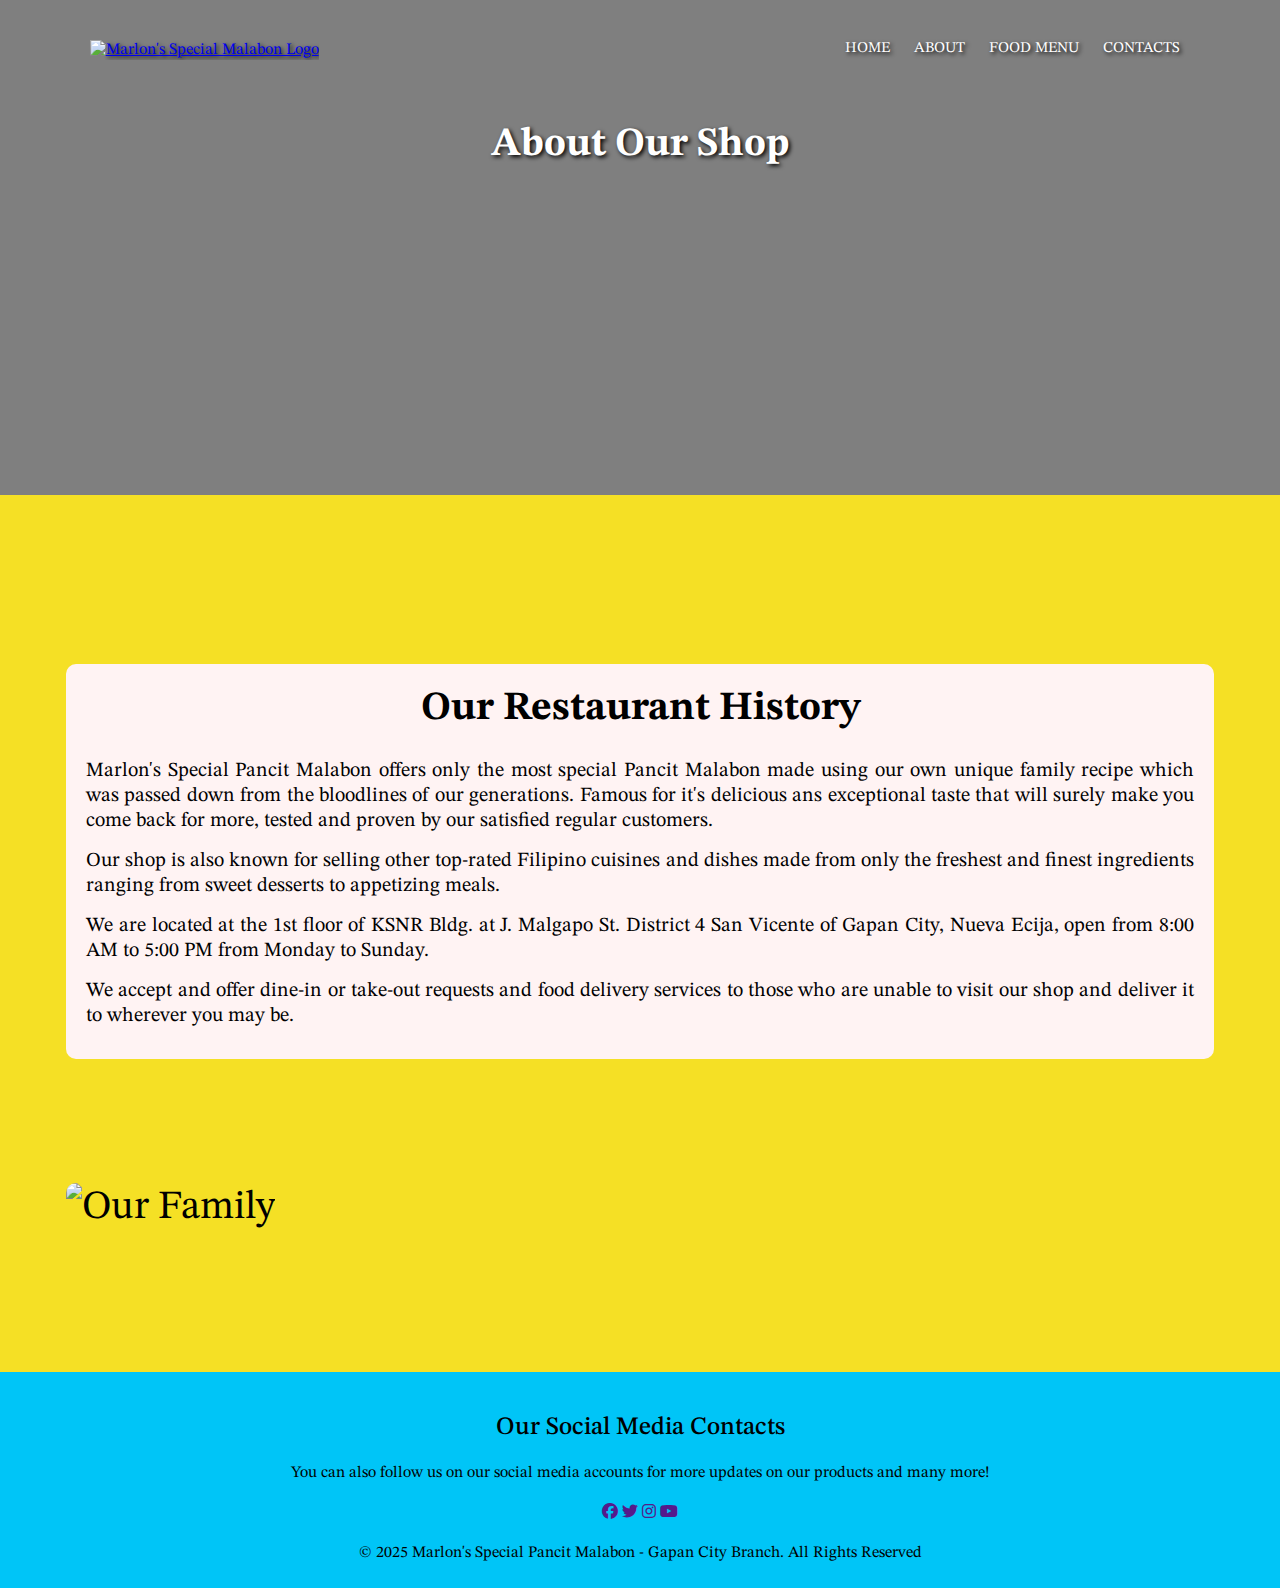
==== About.html @ 2e0d9ad9 "Added all files to Repository" ====
<!DOCTYPE html>
<html>
<head lang="en">
   <meta charset="UTF-8">
   <meta name="viewport" content="with=device-width, initial-scale=1.0">
   <title> Marlon's Special Pancit Malabon - Gapan City Branch </title>
   <link rel="stylesheet" href="style.css">
   <link rel="stylesheet" href="https://cdnjs.cloudflare.com/ajax/libs/font-awesome/6.6.0/css/all.min.css">
   <link rel="preconnect" href="https://fonts.googleapis.com">
   <link rel="preconnect" href="https://fonts.gstatic.com" crossorigin>
   <link href="https://fonts.googleapis.com/css2?family=STIX+Two+Text:ital,wght@0,400..700;1,400..700&display=swap" rel="stylesheet">
   <link rel="icon" type="image/x-icon" href="Images/favicon.ico">
</head>
<body>
<section class="Second-Main">
   <nav>
      <a href="index.html"><img src="Images/Marlon's Logo.png" alt="Marlon's Special Malabon Logo"></a>
      <div class="navigation" id="navigation">
         <i class="fa fa-times" onclick="hidetheMenu()"></i>
         <ul> 
            <li><a href="index.html">HOME</a></li>
            <li><a href="About.html">ABOUT</a></li>
            <div class="dropdown">
            <li><a href="Menu.html">FOOD MENU</a></li>
            <div class="dropdown-content"> 
               <a href="#Malabon" target="_blank">Our Specialty </a>
               <a href="#Rice-Meals" target="_blank"> Rice Meals </a>
               <a href="#Short-Orders" target="_blank"> Short Orders </a>
               <a href="#Snacks" target="_blank"> Snacks </a>
               <a href="#Drinks" target="_blank"> Drinks </a>
            </div>
            </div>
            <li><a href="Contacts.html">CONTACTS</a></li>
         </ul>
      </div>
      <i class="fa fa-bars" onclick="showtheMenu()"></i>
   </nav>
   <h1> About Our Shop </h1>
</section>

<!--About: Shop Content-->
<section class="Shop-Content" id="ABOUT">
   <div class="Content-Row">
      <div class="Content-Column"> 
         <div class="Border">
         <h2> Our Restaurant History </h2>
         <p> Marlon's Special Pancit Malabon offers only the most special Pancit Malabon made using our own unique family recipe which was passed down from the bloodlines of our generations. Famous for it's delicious ans exceptional taste that will surely make you come back for more, tested and proven by our satisfied regular customers. </p>
         <p> Our shop is also known for selling other top-rated Filipino cuisines and dishes made from only the freshest and finest ingredients ranging from sweet desserts to appetizing meals. </p>
         <p> We are located at the 1st floor of KSNR Bldg. at J. Malgapo St. District 4 San Vicente of Gapan City, Nueva Ecija, open from 8:00 AM to 5:00 PM from Monday to Sunday. </p>
         <p> We accept and offer dine-in or take-out requests and food delivery services to those who are unable to visit our shop and deliver it to wherever you may be.</p>
         </div>
      </div>
         <div class="Content-Column"> 
            <img src="Images/MalabonFamily.png" alt="Our Family">
         </div>
   </div>
</section>


<!--Footer: Other Media-->
<section class="Footer-Media">
   <h3> Our Social Media Contacts </h3>
   <p> You can also follow us on our social media accounts for more updates on our products and many more!</p>
<div class="Media-Icons">
   <a href=""><i class="fab fa-facebook"></i></a>
   <a href=""><i class="fab fa-twitter"></i></a>
   <a href=""><i class="fab fa-instagram"></i></a>
   <a href=""><i class="fab fa-youtube"></i></a>
</div>
   <p> © 2025 Marlon's Special Pancit Malabon - Gapan City Branch. All Rights Reserved </p>  
</section>

<!--Script for Menu-->
<script>
var navigation = document.getElementById("navigation");
function showtheMenu(){
   navigation.style.right = "0";
}
function hidetheMenu(){
   navigation.style.right = "-220px";
}

window.addEventListener('load', function () {
    const dropdownLinks = document.querySelectorAll('.dropdown-content a');
    if (window.innerWidth <= 700) {
        dropdownLinks.forEach(link => link.removeAttribute('target'));
    }
});
</script>


</body>
</html>
---- style.css ----
*{
    margin: 0;
    padding: 0;
    font-family: "STIX Two Text", serif;
    font-optical-sizing: auto;
    font-style: normal;
  }
.Main{
    min-height: 100vh;
    width: 100%;
    background-image: url(Images/Background.png);
    background-position: center;
    background-size: cover;
    position: relative;
}
nav {
    display: flex;
    padding: 2.5% 7%;
    justify-content: space-between;
    align-items: center;
}
nav img{
    width: 150px;
    height: auto;
}
.navigation {
    flex: 1;
    text-align: right;
}
.navigation ul li {
    list-style: none;
    display: inline-block;
    padding: 6px 10px;
    position: relative;
}
.navigation ul li::after {
    content: '';
    width: 0%;
    height: 4px;
    background: #add8e6;
    display: block;
    margin: auto;
    transition: 1s;
}
.navigation ul li:hover:after {
    width: 100%;
}
.navigation ul li a {
   color:#ffffff;
   text-decoration: none;
   font-size: 15px;
}
.Front {
    width: 80%;
    color: #ffffff;
    position: absolute;
    top: 50%;
    left: 50%;
    transform: translate(-50%,-50%);
    text-align: center;
}
.Front h1 {
    font-size: 55px;
    text-shadow: #000000 2px 2px 4px;
}
.Front p {
    margin: 12px 0 42px;
    font-size: 15px;
    color: #ffffff;
    text-shadow: #000000 2px 2px 4px;
}
.New-Tab {
    display: inline-block;
    text-decoration: none;
    color: #ffffff;
    border: 2px solid #ffffff;
    padding: 10px 30px;
    font-size: 15px;
    background: transparent;
    position: relative;
    cursor: pointer;
}
.New-Tab:hover{
    border: 2px solid #ffa500;
    background: #ffa500;
    transition: 2s;
}
nav .fa {
    display: none;
}
.dropdown {
    position: relative;
    display: inline-block;
    text-align: left;
  }
.dropdown-content {
    display: none;
    position: absolute;
    background-color: #f53b3b;
    min-width: 160px;
    z-index: 1;
  }
.dropdown-content a {
    color: #ffffff;
    padding: 12px 16px;
    text-decoration: none;
    display: block;
  }
.dropdown-content a:hover {
    background-color: #eeeb42
}
.dropdown:hover .dropdown-content {
    display: block;
  }
  
@media(max-width: 700px) {
    .Front h1 {
        font-size: 25px;
    }
    .navigation ul li{
        display: block;
    }
    .navigation {
        position: fixed;
        background: #ff8c00;
        height: 100vh;
        width: 220px;
        top: 0;
        right: -220px;
        text-align: left;
        z-index: 2;
        transition: 1.5s;
    }
    .navigation ul{
        padding: 10px;
    }
    nav .fa{
        display: block;
        color: #ffffff;
        margin: 5px;
        font-size: 20px;
        cursor: pointer;
    }
    nav img {
        width: 90px;
        height: auto;
    }
}
/**For What We Offer**/

.First {
    width: 100%;
    margin: auto;
    text-align: center;
    padding-top: 100px;
    background: #f5e025;
}
.First h1 {
    font-size: 40px;
    margin-bottom: 15px;
    color: #000000;
}
.First p {
    font-size: 20px;
    margin-bottom: 50px;
    color: #000000;
}
.First-Box {
    width: 20%;
    padding: 2px;
    flex-basis: 30%;
    border-radius: 15px;
    margin: 0 10px 30px 10px;
    position: relative;
    overflow: hidden;
    box-sizing: border-box;
    display: flex;
    justify-content: center;
    align-items: center;
    flex-direction: row;
}
.First-Line {
    display: flex;
    flex-wrap: wrap;
    justify-content: space-between;
}
.First-Line::after {
    content: "";
    clear: both;
    display: table;
}
.First-Box img, .First-Box-Second img {
    width: 100%;
    height: auto;
    border-radius: 5px;
    display: block;
}
.Photo-Layer {
    background: transparent;
    height: 100%;
    width: 100%;
    position: absolute;
    top: 0;
    left: 0;
    transition: 1s;
}
.Photo-Layer:hover {
    background: #00c5f7;
}
.Photo-Layer h2 {
    color: #ffffff;
    font-size: 25px;
    width: 100%;
    font-weight: 600;
    position: absolute;
    bottom: 0;
    left: 50%;
    transform: translateX(-50%);
    opacity: 0;
    transition: 1s;
}
.Photo-Layer:hover h2 {
    bottom: 48%;
    opacity: 1;
}
.Photo-Layer h3 {
    color: #ffffff;
    font-size: 40px;
    width: 100%;
    font-weight: 600;
    position: absolute;
    top: 60%;
    left: 50%;
    transform: translateX(-50%);
    opacity: 0;
    transition: 1s;
}
.Photo-Layer:hover h3 {
    bottom: 48%;
    opacity: 1;
}
@media screen and (max-width: 700px) {
    .First-Line{
        display: flex;
        flex-direction: column;
        align-items: center;
    }
    .First h1 {
        font-size: 35px;
        text-align: center;
    }
    .First-Box {
        width: 90%;
    }
}

/**For Other Products We Offer**/
.Second {
    width: 100%;
    margin: auto;
    text-align: center;
    padding-top: 90px;
    background: #f5e025;
}
.Second h1 {
    font-size: 40px;
    margin-bottom: 15px;
    color: #000000;
}
.Second p {
    font-size: 20px;
    margin-bottom: 50px;
    color: #000000;
}
.Second-Box {
    width: 33.33%;
    padding: 2px;
    flex-basis: 30%;
    border-radius: 15px;
    margin: 0 15px 40px 15px;
    position: relative;
    overflow: hidden;
    box-sizing: border-box;
}
.Second-Line {
    display: flex;
    flex-wrap: wrap;
    justify-content: space-between;
}
.Second-Line::after {
    content: "";
    clear: both;
    display: table;
}
.Second-Box img {
    width: 100%;
    height: auto;
    border-radius: 5px;
    display: block;
}
.Photo-Layer {
    background: transparent;
    height: 100%;
    width: 100%;
    position: absolute;
    top: 0;
    left: 0;
    transition: 1s;
}
.Photo-Layer:hover {
    background: #00c5f7;
}
.Photo-Layer h2 {
    color: #ffffff;
    font-size: 25px;
    width: 100%;
    font-weight: 600;
    position: absolute;
    top: 10%;
    bottom: 10%;
    left: 50%;
    transform: translateX(-50%);
    opacity: 0;
    transition: 1s;
}
.Photo-Layer:hover h2 {
    bottom: 48%;
    opacity: 1;
}
@media screen and (max-width: 700px) {
    .Second-Line{
        display: flex;
        flex-direction: column;
        align-items: center;
    }
    .Second h1 {
        font-size: 35px;
        text-align: center;
    }
    .Second-Box {
        width: 90%;
    }
    .Photo-Layer h2 {
        font-size: 20px;
    }
}


/**For Ratings**/

.Third {
    width: 100%;
    margin: auto;
    text-align: center;
    padding-top: 100px;
    padding-bottom: 20px;
    background: #f5e025;
}
.Third h1 {
    font-size: 40px;
    margin-bottom: 15px;
    color: #000000;
}
.Third p {
    font-size: 20px;
    margin-bottom: 50px;
    color: #000000;
}
.Ratings {
    flex-basis: 44%;
    border-radius: 10px;
    margin-left: 5%;
    margin-right: 5%;
    margin-bottom: 5%;
    text-align: justify;
    background: #c8fffc;
    padding: 20px;
    display: flex;
    cursor: pointer;
    box-sizing: border-box;
    box-shadow: #000000;
}
.Ratings img {
    height: 40px;
    border-radius: 50%;
    margin-right: 30px;
    margin-left: 10px;
}
.Ratings p {
    padding: 0;
    font-size: 20px;
    margin-bottom: 5px;
}
.Ratings h3 {
    text-align: left;
    margin-top: 20px;
}
.Ratings .fa {
    margin-top: 10px;
    color: #fffb00;
    font-size: 20px;
}
.Ratings .fa-regular {
    color: #fffb00;
    font-size: 20px;
}
@media (max-width: 700px) {
    .Ratings img {
        margin-left: 0;
        margin-right: 15px;
    }
}

/**For Contact Us**/
.Contact-Us {
    margin: 95px auto;
    width: 80%;
    background-image: linear-gradient(rgba(0,0,0,0.5),rgba(0,0,0,0.5)),url(Images/Contacts.jpg);
    background-size: cover;
    background-position: center;
    border-radius: 15px;
    text-align: center;
    padding: 90px 0;
}
.Contacting-Us {
    background: #f5e025;
    padding: 50px 0;
    background-color: #f5e025;
}
.Contact-Us h1 {
    font-size: 40px;
    color: #ffffff;
    margin-bottom: 35px;
    padding: 0;
    text-shadow: #000000 2px 2px 4px;
}
@media (max-width: 700px) 
{
    .Contact-Us h1 {
        font-size: 25px;
    }
}

/**For Footer**/
.Footer-Media {
    width: 100%;
    padding: 25px 0;
    text-align: center;
    background: #00c5f7
}
.Footer-Media h3 {
    margin-bottom: 20px;
    margin-top: 15px;
    font-weight: 500;
    font-size: 25px;
}
.Media-Icons {
    color: #2387e4;
    margin: 0 10px;
    padding: 20px 0;
    cursor: pointer;
}

/**About Us**/
.Second-Main {
    height: 55vh;
    width: 100%;
    background-image: linear-gradient(rgba(0,0,0,0.5),rgba(0,0,0,0.5)),url(Images/Background\ 3.png);
    background-repeat: no-repeat;
    background-size: cover;
    background-position: center;
    color: #ffffff;
    text-shadow: #000000 2px 2px 4px;
    text-align: center;
}
.Second-Main h1 {
    margin-top: 20px;
    font-size: 40px;
}
.Shop-Content {
    width: 100%;
    margin: auto;
    padding-top: 75px;
    padding-bottom: 45px;
    font-size: 40px; 
    background: #f5e025;
}
.Content-Column {
    padding: 30px 2px;
    flex-basis: 48%;
    text-align: justify;
    margin: 5%;
}
.Content-Column img {
    width: 100%;
    height: auto;
    border-radius: 10px;
}
.Content-Column h2 {
    padding-top: 0;
    margin-bottom: 20px;
    font-size: 40px;
    text-align: center;
}
.Content-Column p {
    padding: 5px 0 10px;
    font-size: 20px;
}
.New-Red-Tab {
    border: 1px solid #ffa500;
    background: transparent;
    color: #ffa500;
}
.New-Red-Tab:hover {
    color: #ffffff;

}
.Border {
    background:#fff3f3;
    transition: 0.5s;
    border-radius: 10px;
    padding: 20px;
}
.Border:hover {
    box-shadow: 0 0 30px 10px rgb(0, 0, 0, 0.5 )
}
@media (max-width: 700px) {
    .Content-Column {
        width: 95%;
        text-align: center;
        margin: 20px 5px;
    }
    .Content-Column img {
        width: 90%;
        height: auto;
        margin: 0 auto;
        display: block;
    }
    .Shop-Content {
        font-size: 25px;
    }
    .Content-Column h2 {
        font-size: 30px;
    }
    .Content-Column p {
        font-size: 15px;
    }
}

/**Food Menu**/ 
.Menu-Container {
    display: flex;
    justify-content: center;
    flex-wrap: wrap;
    margin-top: 90px;
}
.Menu {
    width: 350px;
    background-color: #f0f0f0;
    border-radius: 10px;
    overflow: hidden;
    margin: 30px;
}
.Menu:hover {
    box-shadow: 0 0 30px 10px rgb(0, 0, 0, 0.5);
    opacity: 1;
    transform: scale(1.1);
}
.Menu img {
    width: 100%;
    height: auto;
}
.Menu-Content {
    padding: 15px;
}
.Menu-Content h2 {
    font-size: 30px;
    margin-bottom: 10px;
}
.Menu-Content p {
    color: #000000;
    font-size: 25px;
}
.Menu-Content h3 {
    font-size: 45px;
    margin-bottom: 10px;
}
@media (max-width: 700px) {
    .Menu {
        width: 250px;
        margin: 20px;
    }
    .Menu-Content h2 {
        font-size: 26px;
    }
    .Menu-Content p {
        font-size: 18px;
    }
    .Menu-Content h3 {
        font-size: 32px;
        margin-bottom: 5px;
    }
}


/**Contacts**/
.Contact-Location {
    width: 100%;
    margin: auto;
    padding: 75px 0;
    padding-left: 5%;
    background:#f5e025;
}
.Contact-Location iframe {
    width: 90%;
}
.Contacts {
    width: 100%;
    margin: 0;
    padding: 90px 25px;
    background:#f5e025;
    box-sizing: border-box;
}
.Contacts-Column {
    flex-basis: 50%;
    margin-bottom: 30px;
}
.Contacts-Column div {
    display: flex;
    align-items: center;
    margin-bottom: 45px;
}
.Contacts-Column div .fa {
    font-size: 30px;
    color: #f53b3b;
    margin: 15px;
    margin-right: 35px;
}
.Contacts-Column div p {
    padding: 0;
}
.Contacts-Column div h4 {
    font-size: 22px;
    margin-bottom: 7px;
    color: #000000;
    font-weight: 500;
}
.Contacts-Column input, .Contacts-Column textarea {
    width: 100%;
    padding: 20px;
    margin-bottom: 22px;
    outline: none;
    border: 1px solid #bbbbbb;
    box-sizing: border-box;
}
textarea::placeholder {
    color: #777777; 
    font-size: 15px; 
    opacity: 1; 
}
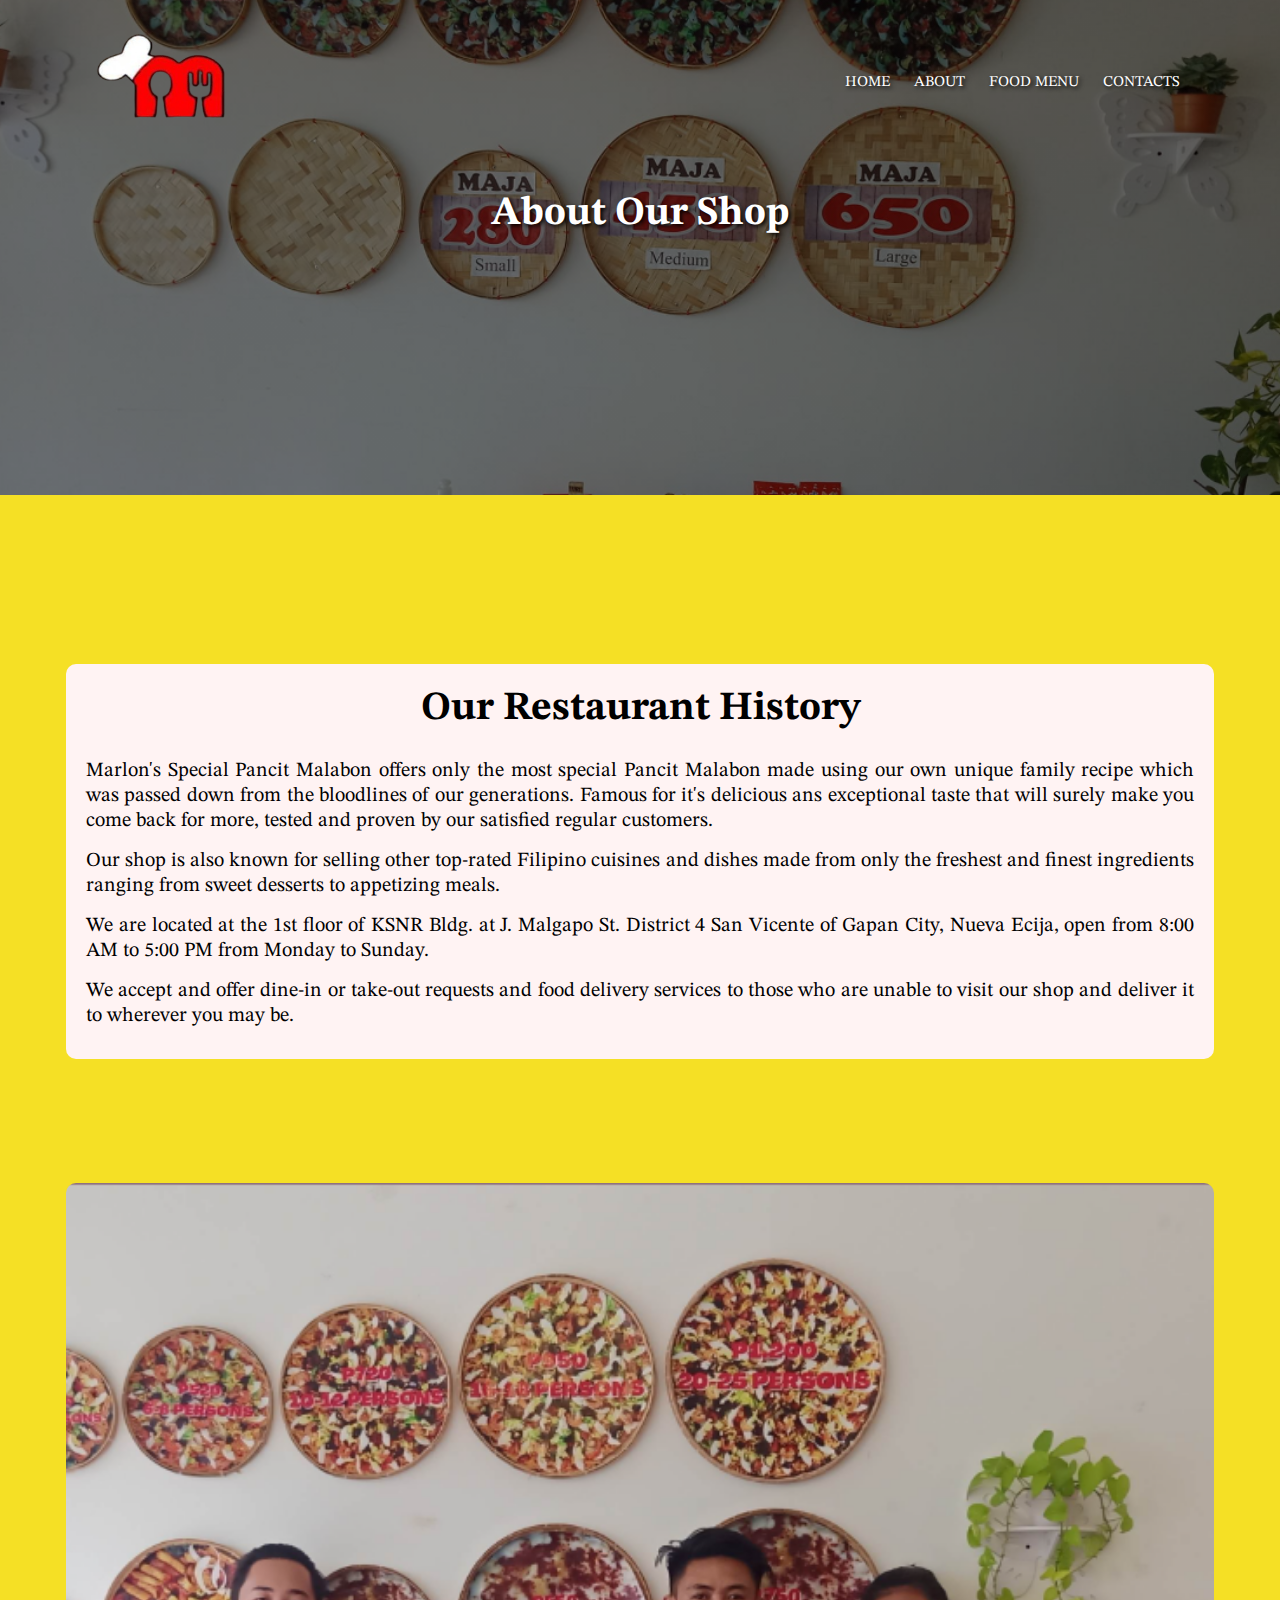
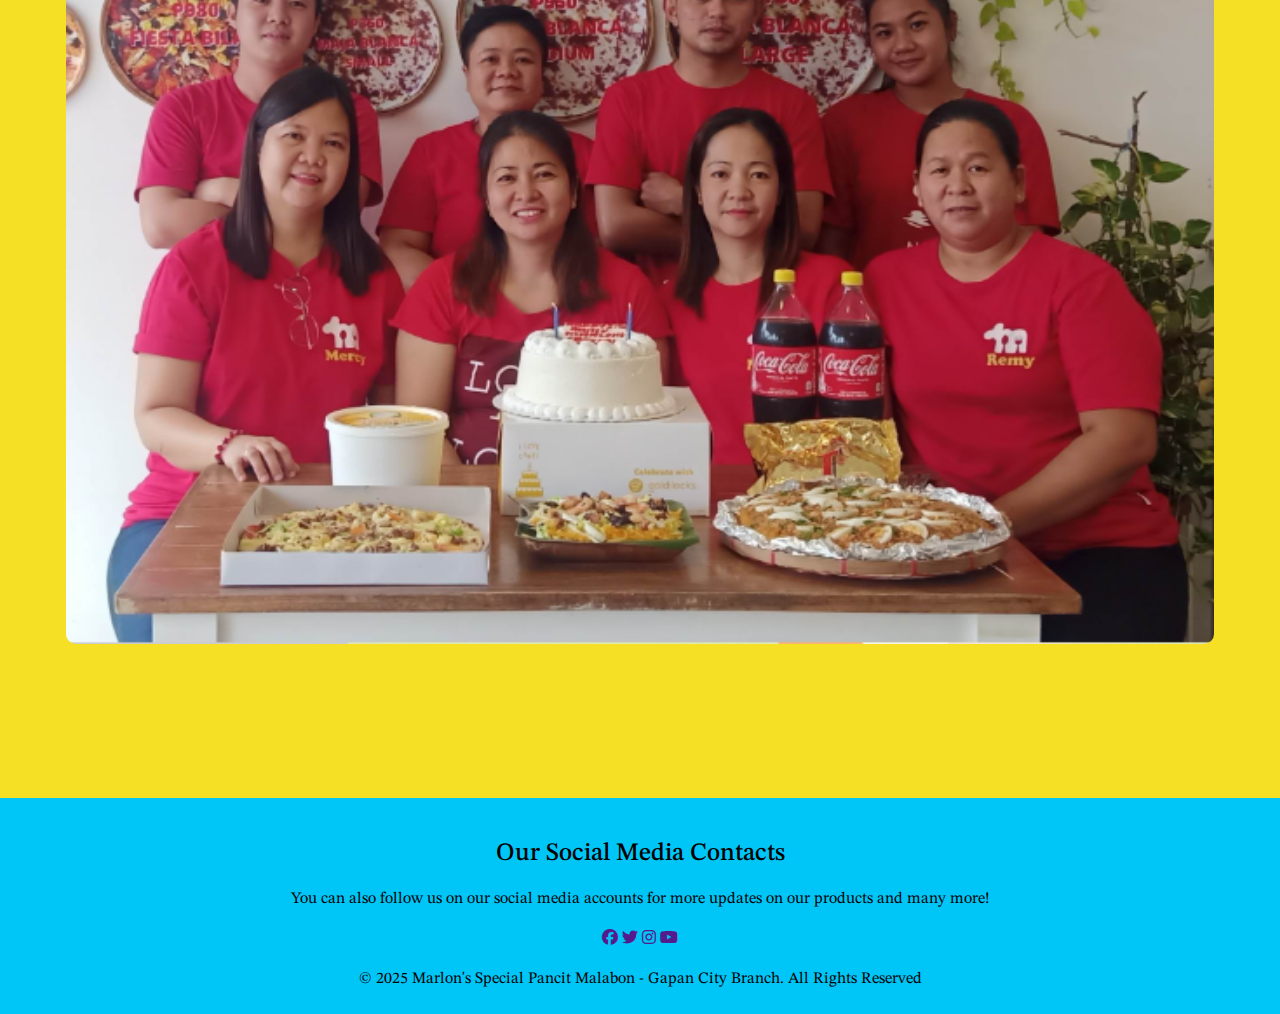
==== commit c549be7e: "Updated all html files" ====
--- a/About.html
+++ b/About.html
@@ -1,6 +1,6 @@
 <!DOCTYPE html>
-<html>
-<head lang="en">
+<html lang="en">
+<head>
    <meta charset="UTF-8">
    <meta name="viewport" content="with=device-width, initial-scale=1.0">
    <title> Marlon's Special Pancit Malabon - Gapan City Branch </title>
@@ -23,11 +23,11 @@
             <div class="dropdown">
             <li><a href="Menu.html">FOOD MENU</a></li>
             <div class="dropdown-content"> 
-               <a href="#Malabon" target="_blank">Our Specialty </a>
-               <a href="#Rice-Meals" target="_blank"> Rice Meals </a>
-               <a href="#Short-Orders" target="_blank"> Short Orders </a>
-               <a href="#Snacks" target="_blank"> Snacks </a>
-               <a href="#Drinks" target="_blank"> Drinks </a>
+               <a href="Menu.html#Malabon" target="_blank">Our Specialty </a>
+               <a href="Menu.html#Rice-Meals" target="_blank"> Rice Meals </a>
+               <a href="Menu.html#Short-Orders" target="_blank"> Short Orders </a>
+               <a href="Menu.html#Snacks" target="_blank"> Snacks </a>
+               <a href="Menu.html#Drinks" target="_blank"> Drinks </a>
             </div>
             </div>
             <li><a href="Contacts.html">CONTACTS</a></li>
@@ -79,13 +79,6 @@
 function hidetheMenu(){
    navigation.style.right = "-220px";
 }
-
-window.addEventListener('load', function () {
-    const dropdownLinks = document.querySelectorAll('.dropdown-content a');
-    if (window.innerWidth <= 700) {
-        dropdownLinks.forEach(link => link.removeAttribute('target'));
-    }
-});
 </script>
 
 
--- a/style.css
+++ b/style.css
@@ -658,3 +658,23 @@
     font-size: 15px; 
     opacity: 1; 
 }
+@media (max-width: 700px) {
+     .Contacts-Column input, .Contacts-Column textarea {
+        box-sizing: border-box; 
+    }
+    .Contacts {
+        width: 100%;
+        height: auto;
+    }
+    .Contact-Location {
+        padding: 50px 0;
+    }
+    .Contact-Location iframe {
+        width: 90%;
+        margin-left: 20px;
+    }
+    .Contacts-Column {
+        width: 95%;
+        margin: 0 auto;
+    }
+}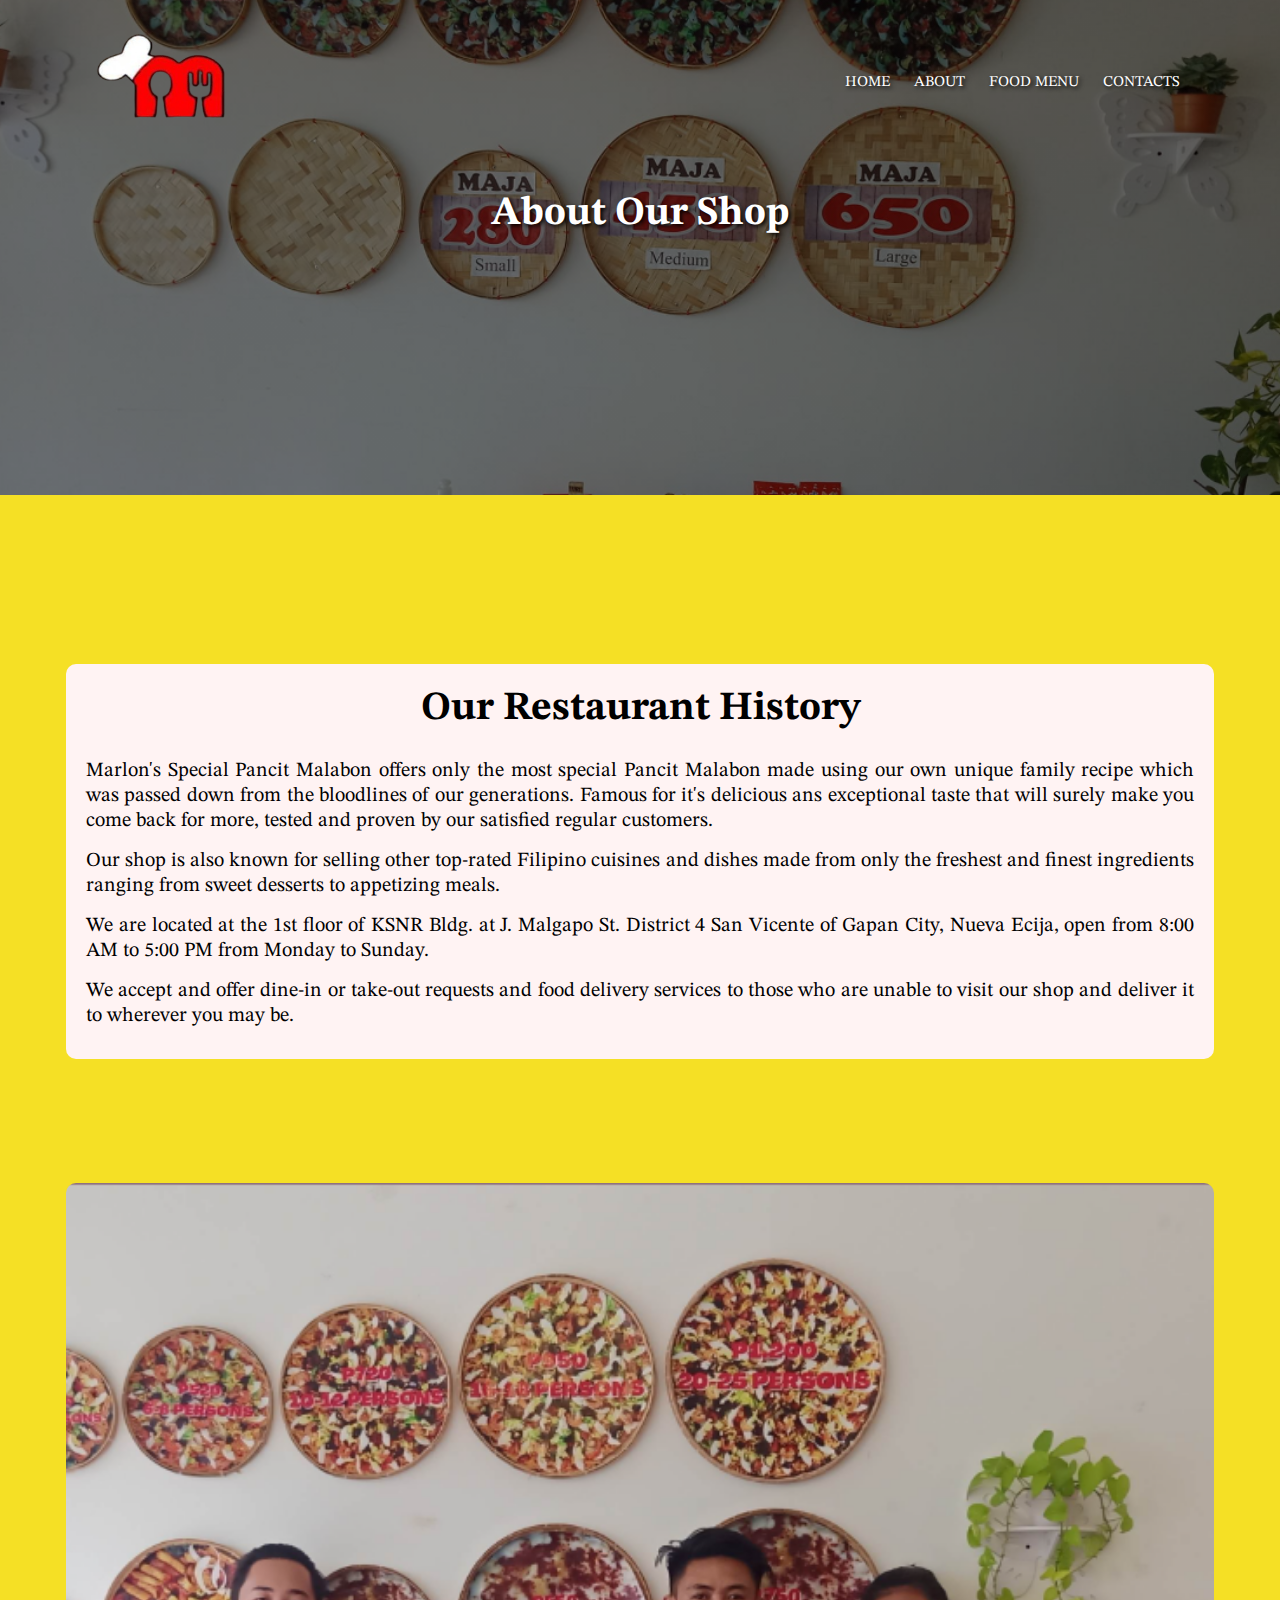
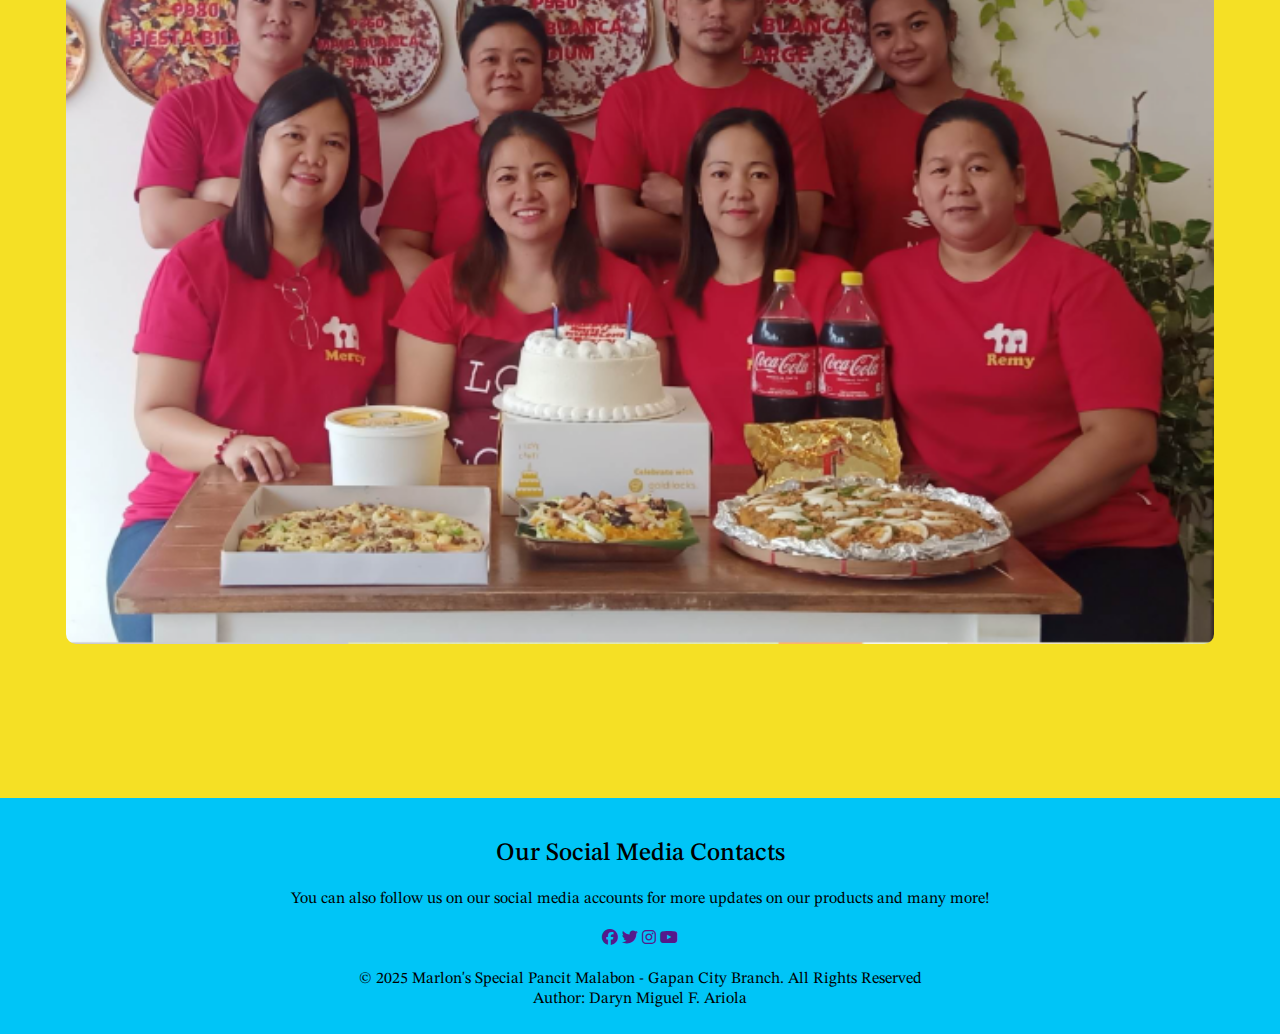
==== commit 7624311c: "Updated all files" ====
--- a/About.html
+++ b/About.html
@@ -4,6 +4,9 @@
    <meta charset="UTF-8">
    <meta name="viewport" content="with=device-width, initial-scale=1.0">
    <title> Marlon's Special Pancit Malabon - Gapan City Branch </title>
+   <meta name="keywords" content="HTML, CSS, JavaScript">
+   <meta name="description" content="The Tastiest Pancit Malabon in Gapan City!">
+   <meta name="author" content="Daryn Miguel F. Ariola">
    <link rel="stylesheet" href="style.css">
    <link rel="stylesheet" href="https://cdnjs.cloudflare.com/ajax/libs/font-awesome/6.6.0/css/all.min.css">
    <link rel="preconnect" href="https://fonts.googleapis.com">
@@ -23,11 +26,11 @@
             <div class="dropdown">
             <li><a href="Menu.html">FOOD MENU</a></li>
             <div class="dropdown-content"> 
-               <a href="Menu.html#Malabon" target="_blank">Our Specialty </a>
-               <a href="Menu.html#Rice-Meals" target="_blank"> Rice Meals </a>
-               <a href="Menu.html#Short-Orders" target="_blank"> Short Orders </a>
-               <a href="Menu.html#Snacks" target="_blank"> Snacks </a>
-               <a href="Menu.html#Drinks" target="_blank"> Drinks </a>
+               <a href="Menu.html#Malabon">Our Specialty </a>
+               <a href="Menu.html#Rice-Meals"> Rice Meals </a>
+               <a href="Menu.html#Short-Orders"> Short Orders </a>
+               <a href="Menu.html#Snacks"> Snacks </a>
+               <a href="Menu.html#Drinks"> Drinks </a>
             </div>
             </div>
             <li><a href="Contacts.html">CONTACTS</a></li>
@@ -68,6 +71,7 @@
    <a href=""><i class="fab fa-youtube"></i></a>
 </div>
    <p> © 2025 Marlon's Special Pancit Malabon - Gapan City Branch. All Rights Reserved </p>  
+   <p> Author: Daryn Miguel F. Ariola </p>
 </section>
 
 <!--Script for Menu-->
--- a/style.css
+++ b/style.css
@@ -507,9 +507,9 @@
     font-size: 20px;
 }
 .New-Red-Tab {
-    border: 1px solid #ffa500;
+    border: 1px solid #020101;
     background: transparent;
-    color: #ffa500;
+    color: #000000;
 }
 .New-Red-Tab:hover {
     color: #ffffff;
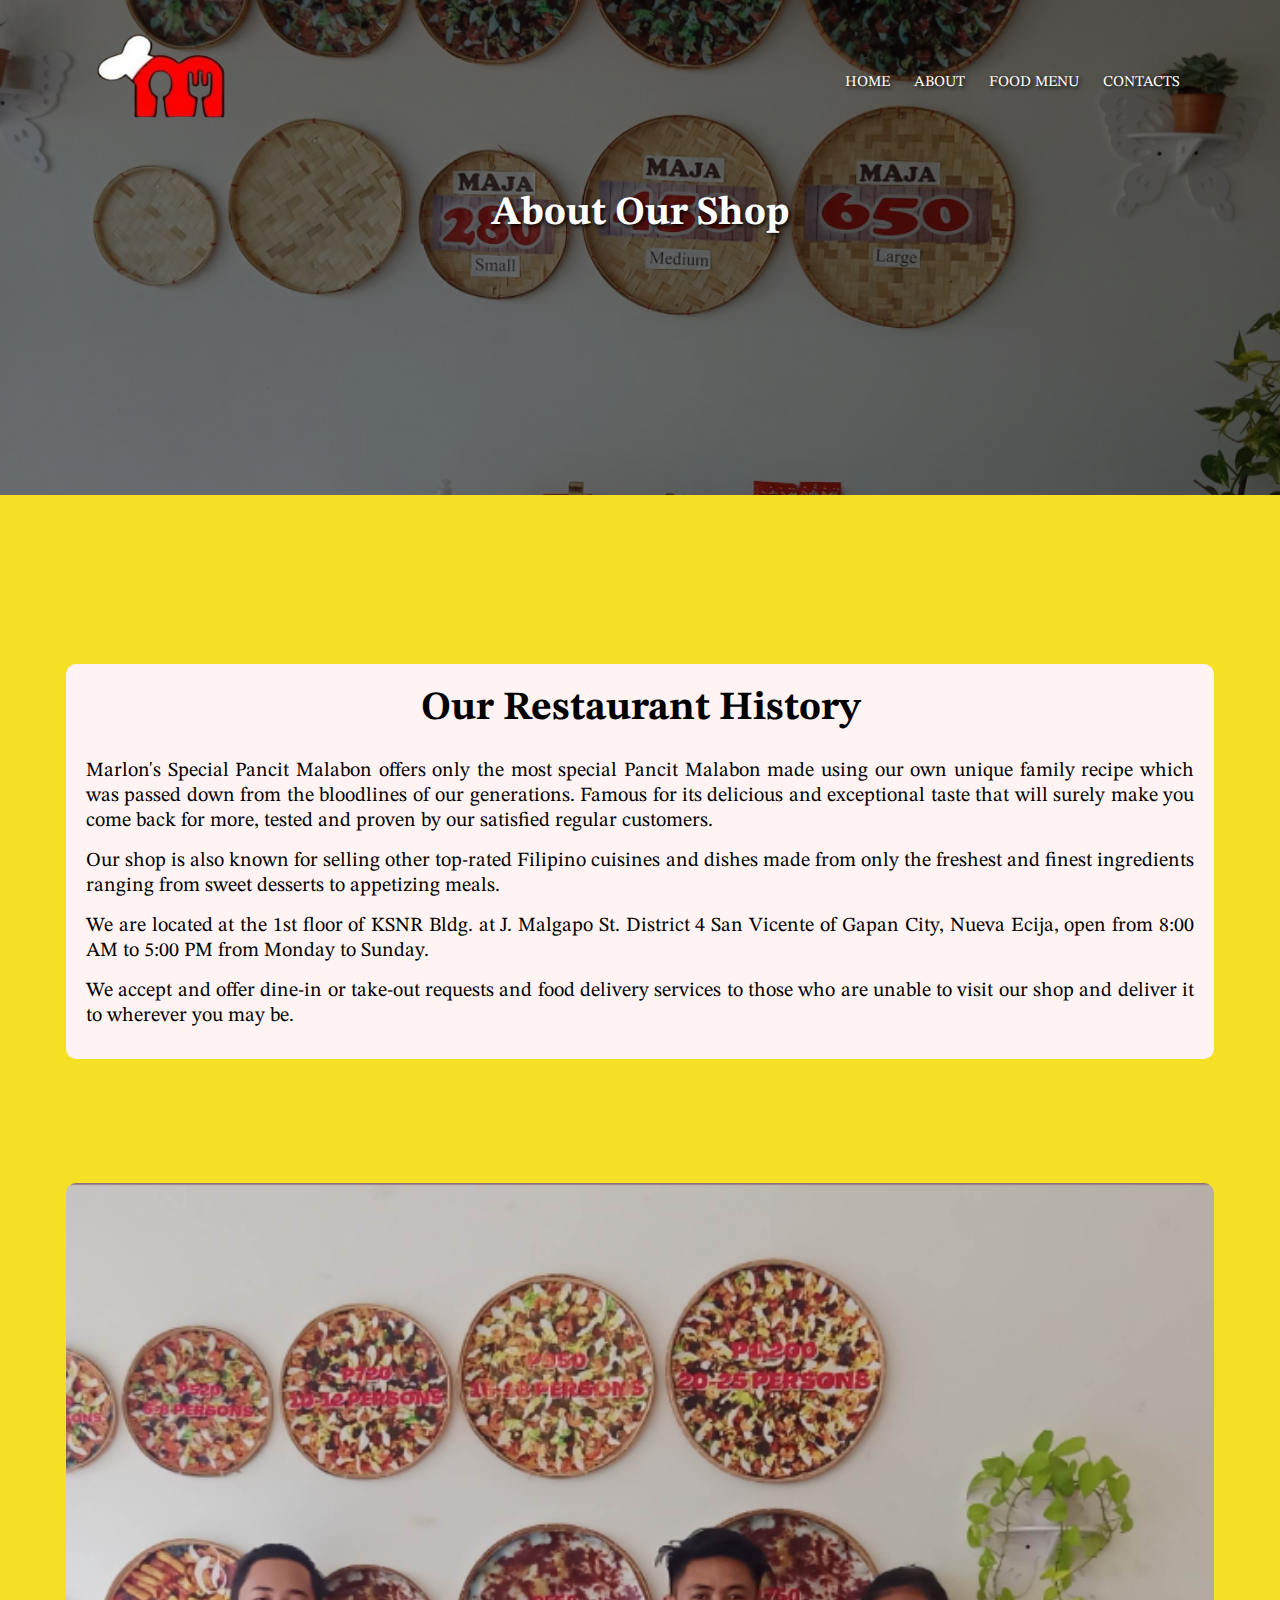
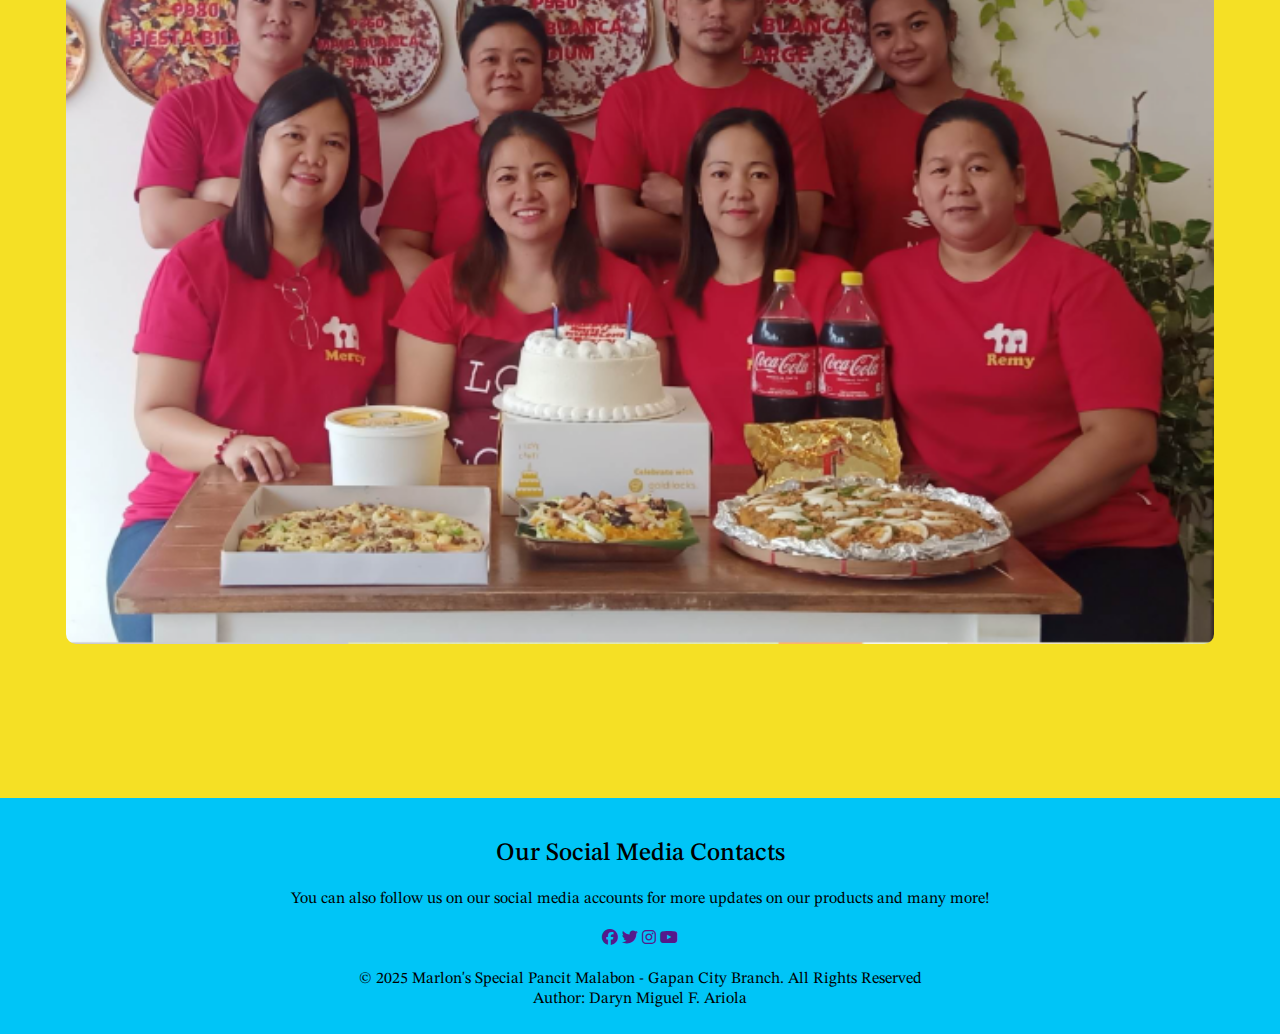
==== commit 3da23cef: "Updated files" ====
--- a/About.html
+++ b/About.html
@@ -47,7 +47,7 @@
       <div class="Content-Column"> 
          <div class="Border">
          <h2> Our Restaurant History </h2>
-         <p> Marlon's Special Pancit Malabon offers only the most special Pancit Malabon made using our own unique family recipe which was passed down from the bloodlines of our generations. Famous for it's delicious ans exceptional taste that will surely make you come back for more, tested and proven by our satisfied regular customers. </p>
+         <p> Marlon's Special Pancit Malabon offers only the most special Pancit Malabon made using our own unique family recipe which was passed down from the bloodlines of our generations. Famous for its delicious and exceptional taste that will surely make you come back for more, tested and proven by our satisfied regular customers. </p>
          <p> Our shop is also known for selling other top-rated Filipino cuisines and dishes made from only the freshest and finest ingredients ranging from sweet desserts to appetizing meals. </p>
          <p> We are located at the 1st floor of KSNR Bldg. at J. Malgapo St. District 4 San Vicente of Gapan City, Nueva Ecija, open from 8:00 AM to 5:00 PM from Monday to Sunday. </p>
          <p> We accept and offer dine-in or take-out requests and food delivery services to those who are unable to visit our shop and deliver it to wherever you may be.</p>
